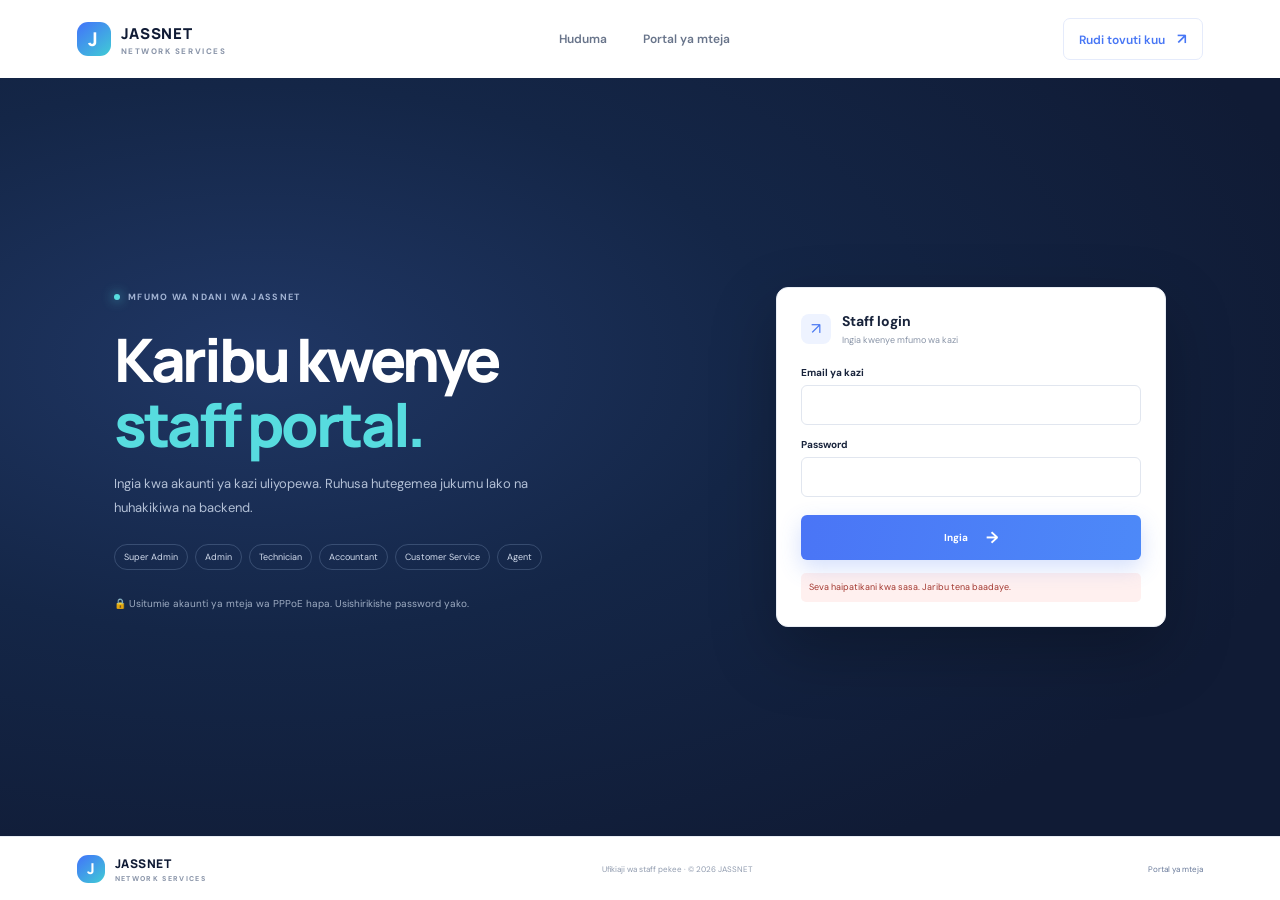
==== frontend/staff.html @ 78161b70 "Initial commit" ====
<!doctype html>
<html lang="sw">
<head>
  <meta charset="utf-8">
  <meta name="viewport" content="width=device-width, initial-scale=1">
  <meta name="theme-color" content="#101b35">
  <title>Staff login | JASSNET</title>
  <link rel="stylesheet" href="assets/css/app.css">
  <link rel="stylesheet" href="assets/css/portal.css">
  <link rel="stylesheet" href="assets/css/staff.css">
</head>
<body class="staff-page">
  <header class="topbar">
    <a class="brand" href="index.html" aria-label="JASSNET mwanzo"><span class="brand-mark">J</span><span>JASSNET <small>NETWORK SERVICES</small></span></a>
    <nav aria-label="Menyu kuu"><a href="index.html#services">Huduma</a><a href="index.html#portal">Portal ya mteja</a></nav>
    <a class="nav-cta" href="index.html">Rudi tovuti kuu <span>↗</span></a>
  </header>
  <main class="staff-main">
    <section class="staff-intro">
      <div class="eyebrow"><span class="live-dot"></span> MFUMO WA NDANI WA JASSNET</div>
      <h1>Karibu kwenye<br><span>staff portal.</span></h1>
      <p>Ingia kwa akaunti ya kazi uliyopewa. Ruhusa hutegemea jukumu lako na huhakikiwa na backend.</p>
      <div class="staff-role-list" aria-label="Majukumu ya mfumo"><span>Super Admin</span><span>Admin</span><span>Technician</span><span>Accountant</span><span>Customer Service</span><span>Agent</span></div>
      <p class="staff-security">🔒 Usitumie akaunti ya mteja wa PPPoE hapa. Usishirikishe password yako.</p>
    </section>
    <section class="staff-card" aria-labelledby="staff-heading">
      <div class="staff-card-heading"><span class="form-icon">↗</span><span><strong id="staff-heading">Staff login</strong><small>Ingia kwenye mfumo wa kazi</small></span></div>
      <form id="staff-login-form" autocomplete="on">
        <label for="staff-email">Email ya kazi</label>
        <input id="staff-email" name="email" type="email" autocomplete="username" maxlength="254" required>
        <label for="staff-password">Password</label>
        <input id="staff-password" name="password" type="password" autocomplete="current-password" maxlength="1024" required>
        <button class="button button-primary form-submit" type="submit">Ingia <span>→</span></button>
      </form>
      <div id="staff-message" class="form-message" role="status" aria-live="polite" hidden></div>
      <div id="staff-dashboard" class="staff-dashboard" hidden>
        <div class="staff-user"><div><small>UMEINGIA KAMA</small><strong id="staff-identity"></strong></div><button id="staff-logout" class="text-button" type="button">Toka</button></div>
        <div id="staff-role-chips" class="staff-role-list"></div>
        <h2>Dashibodi yako</h2>
        <p class="dashboard-notice">Hivi sasa login na ruhusa zinasomwa na backend. Kurasa za usimamizi hazijaunganishwa na API bado.</p>
        <div id="staff-modules" class="staff-modules"></div>
      </div>
    </section>
  </main>
  <footer><a class="brand footer-brand" href="index.html"><span class="brand-mark">J</span><span>JASSNET <small>NETWORK SERVICES</small></span></a><span>Ufikiaji wa staff pekee · © <span id="year"></span> JASSNET</span><a href="index.html#portal">Portal ya mteja</a></footer>
  <script src="assets/js/api.js" defer></script>
  <script src="assets/js/staff.js" defer></script>
</body>
</html>
---- frontend/assets/css/app.css ----
@import url('https://fonts.googleapis.com/css2?family=DM+Sans:wght@400;500;600;700;800&family=Manrope:wght@400;500;600;700;800&display=swap');
:root{--navy:#101b35;--navy-2:#162544;--ink:#18233b;--muted:#738098;--blue:#4776f5;--cyan:#57dcdf;--paper:#f6f8fc;--line:#e8edf4;--white:#fff;--shadow:0 20px 55px rgba(14,31,64,.12)}
*{box-sizing:border-box}html{scroll-behavior:smooth}body{margin:0;color:var(--ink);background:var(--paper);font-family:'DM Sans',sans-serif;-webkit-font-smoothing:antialiased}.topbar{height:78px;padding:0 max(calc((100% - 1180px)/2),6%);display:flex;align-items:center;justify-content:space-between;background:#fff;position:relative;z-index:2}.brand{display:flex;align-items:center;gap:10px;text-decoration:none;color:var(--navy);font-family:Manrope,sans-serif;font-weight:800;font-size:15px;letter-spacing:.045em}.brand-mark{display:grid;place-items:center;width:34px;height:34px;border-radius:11px;background:linear-gradient(140deg,#4272fa,#40ccd5);color:white;font-size:19px;font-weight:800}.brand small{display:block;color:#8a95a9;font-family:'DM Sans',sans-serif;font-size:8px;letter-spacing:.19em;margin-top:2px}.topbar nav{display:flex;gap:36px}.topbar nav a,.nav-cta{font-size:12px;text-decoration:none;color:#68748a;font-weight:600;transition:color .2s}.topbar nav a:hover,.nav-cta:hover{color:var(--blue)}.nav-cta{color:var(--blue);border:1px solid #e5ebfb;border-radius:7px;padding:10px 15px}.nav-cta span{font-size:15px;margin-left:9px}.hero{min-height:507px;position:relative;overflow:hidden;display:grid;grid-template-columns:1fr 1fr;align-items:center;padding:54px max(calc((100% - 1180px)/2),6%) 45px;background:radial-gradient(ellipse at 81% 48%,#203765 0%,#142647 31%,#101b35 72%);color:#fff}.hero:after{content:'';position:absolute;inset:0;background-image:linear-gradient(rgba(255,255,255,.025) 1px,transparent 1px),linear-gradient(90deg,rgba(255,255,255,.025) 1px,transparent 1px);background-size:50px 50px;mask-image:linear-gradient(90deg,transparent 28%,#000 100%);pointer-events:none}.hero-copy{position:relative;z-index:1;padding-bottom:10px}.eyebrow{font-size:9px;letter-spacing:.15em;font-weight:700;color:#a2b3d3;display:flex;align-items:center;gap:8px}.live-dot{width:6px;height:6px;border-radius:50%;background:var(--cyan);box-shadow:0 0 12px var(--cyan)}h1,h2,h3,p{margin-top:0}.hero h1{font:800 clamp(36px,4vw,52px)/1.13 Manrope,sans-serif;letter-spacing:-.055em;margin:23px 0 14px}.hero h1 span,.portal-band h2 span{color:var(--cyan)}.hero-text{color:#b3c0d6;font-size:13px;line-height:1.8;max-width:405px;margin-bottom:22px}.hero-actions{display:flex;align-items:center;gap:21px}.button{display:inline-flex;align-items:center;justify-content:center;gap:18px;padding:12px 17px;border:0;border-radius:6px;text-decoration:none;font:700 11px 'DM Sans',sans-serif;cursor:pointer}.button-primary{background:linear-gradient(100deg,#4a75f6,#4d89f8);color:#fff;box-shadow:0 8px 22px rgba(69,117,244,.23);transition:transform .2s,box-shadow .2s}.button-primary:hover{transform:translateY(-2px);box-shadow:0 11px 25px rgba(69,117,244,.34)}.button span{font-size:16px}.button-quiet{padding-left:0;background:none;color:#d5def0}.trust-row{display:flex;align-items:center;gap:12px;margin-top:35px;color:#a3b0c6;font-size:9px;line-height:1.6}.trust-row strong{color:#fff;font-size:10px}.avatars{display:flex;padding-right:8px}.avatars b{display:grid;place-items:center;width:25px;height:25px;border-radius:50%;border:2px solid #172747;background:#4c7cf3;margin-right:-7px;color:#fff;font-size:9px}.avatars b:nth-child(2){background:#32a6ae}.avatars b:nth-child(3){background:#e19b60}.trust-divider{height:25px;width:1px;background:#42516b;margin:0 7px}.network-art{position:relative;z-index:1;height:390px;margin-left:10px}.orbit{position:absolute;border:1px solid rgba(125,170,225,.16);border-radius:50%;left:50%;top:48%;transform:translate(-50%,-50%) rotate(-24deg)}.orbit-one{width:244px;height:244px}.orbit-two{width:354px;height:195px}.orbit-three{width:412px;height:250px;transform:translate(-50%,-50%) rotate(48deg)}.router-card{position:absolute;width:213px;height:191px;left:50%;top:47%;transform:translate(-50%,-50%);border:1px solid rgba(159,194,231,.25);border-radius:18px;background:linear-gradient(145deg,rgba(40,66,105,.88),rgba(21,38,70,.94));box-shadow:0 25px 65px rgba(0,0,0,.27);padding:15px}.router-top,.router-bottom{display:flex;align-items:center;justify-content:space-between}.router-logo{display:grid;place-items:center;border-radius:8px;width:24px;height:24px;background:linear-gradient(140deg,#527ffc,#40cbd2);font-weight:800}.router-status{font-size:6px;letter-spacing:.07em;color:#a9bad4}.router-status i{display:inline-block;width:5px;height:5px;background:#60e2bd;border-radius:50%;margin-right:3px}.router-waves{height:105px;display:grid;place-items:center;font-size:91px;line-height:1;color:#72cddd;text-shadow:0 0 34px rgba(87,220,223,.63);transform:rotate(-12deg)}.router-bottom{border-top:1px solid rgba(255,255,255,.1);padding-top:10px}.router-bottom small,.router-bottom strong{display:block}.router-bottom small{font-size:6px;letter-spacing:.12em;color:#9cafc9}.router-bottom strong{font-size:9px;margin-top:4px}.router-bottom strong span{color:#64e2bb}.speed{color:#65dae1;font-size:7px;letter-spacing:.13em}.node{position:absolute;z-index:1;width:8px;height:8px;border-radius:50%;background:#58d8dc;box-shadow:0 0 13px #58d8dc}.node-a{top:20%;left:35%}.node-b{top:30%;right:9%}.node-c{bottom:19%;left:17%}.node-d{bottom:17%;right:21%}.node-e{top:60%;left:5%;width:5px;height:5px}.signal{position:absolute;color:#80e3e2;font-size:23px}.signal-a{top:20%;right:25%}.signal-b{bottom:21%;left:33%;transform:rotate(180deg)}.float-card{position:absolute;z-index:1;display:flex;align-items:center;gap:10px;padding:11px 13px;border:1px solid rgba(173,200,235,.23);border-radius:8px;background:rgba(28,48,82,.9);box-shadow:0 10px 23px rgba(0,0,0,.14);white-space:nowrap}.float-card small,.float-card strong{display:block}.float-card small{font-size:8px;color:#9aabc5;margin-bottom:4px}.float-card strong{font-size:9px;color:#fff}.float-speed{top:15%;right:0}.float-safe{bottom:21%;left:4%}.mini-icon,.safe-icon{display:grid;place-items:center;width:26px;height:26px;border-radius:7px;background:rgba(68,117,244,.18);color:#7e9ffc;font-size:15px}.safe-icon{background:rgba(73,211,170,.15);color:#5fe1b5}.art-caption{position:absolute;bottom:1%;right:1%;display:flex;align-items:center;gap:8px;color:#7285a5;font-size:7px;letter-spacing:.1em}.caption-line{width:22px;height:1px;background:var(--cyan)}.metrics{position:relative;z-index:1;display:grid;grid-template-columns:repeat(4,1fr);padding:21px max(calc((100% - 1180px)/2),6%);background:#fff;border-bottom:1px solid var(--line)}.metric{display:flex;align-items:center;gap:11px;padding:2px 16px;border-right:1px solid var(--line)}.metric:first-child{padding-left:0}.metric:last-child{border:0}.metric-icon{display:grid;place-items:center;width:34px;height:34px;border-radius:9px;background:#f0f4ff;color:#5078eb;font-size:17px}.metric strong,.metric small{display:block}.metric strong{font-size:10px;color:#2b3850}.metric small{font-size:9px;color:#909bae;margin-top:4px}.section{max-width:1180px;margin:auto;padding:55px 0}.section-heading{display:flex;align-items:end;justify-content:space-between;margin-bottom:23px}.dark-eyebrow{color:#6480ca}.section-heading h2{font:800 25px Manrope,sans-serif;letter-spacing:-.04em;margin:9px 0 0}.section-heading>p{max-width:260px;color:#8792a6;font-size:11px;line-height:1.7;margin-bottom:3px}.service-cards{display:grid;grid-template-columns:repeat(3,1fr);gap:14px}.service-card{min-height:183px;padding:19px 20px 18px;border:1px solid #e9edf4;border-radius:9px;background:#fff;transition:transform .2s,box-shadow .2s}.service-card:hover{transform:translateY(-3px);box-shadow:var(--shadow)}.service-card.featured{border-color:#cddcff;background:linear-gradient(145deg,#fff,#f4f7ff)}.service-icon{display:grid;place-items:center;width:33px;height:33px;border-radius:9px;font-size:19px;margin-bottom:14px}.hotspot-icon{background:#edf4ff;color:#4c7cf3}.pppoe-icon{background:#edfbfa;color:#27a7a6}.support-icon{background:#fff6ed;color:#d99251}.service-tag{display:block;font-size:7px;letter-spacing:.14em;font-weight:700;color:#8290a8;margin-bottom:5px}.service-card h3{font:700 15px Manrope,sans-serif;margin-bottom:7px}.service-card p{max-width:310px;color:#818ca0;font-size:10px;line-height:1.65;margin-bottom:10px}.service-card>a{color:#4c76e8;text-decoration:none;font-size:9px;font-weight:700}.service-card>a span{font-size:14px;margin-left:5px}.portal-band{max-width:1180px;margin:0 auto 55px;min-height:270px;display:grid;grid-template-columns:1fr 380px;align-items:center;gap:40px;padding:32px 58px;border-radius:12px;background:radial-gradient(ellipse at 22% 100%,#1c3154,#101b35 67%);color:#fff}.portal-band h2{font:800 29px/1.2 Manrope,sans-serif;letter-spacing:-.04em;margin:15px 0 10px}.portal-band>div>p{max-width:440px;color:#aebbd0;font-size:10px;line-height:1.8;margin-bottom:12px}.portal-note{display:flex;align-items:center;gap:7px;color:#aebbd0;font-size:8px}.portal-form{padding:20px 22px;border:1px solid #e9edf4;border-radius:10px;background:#fff;color:var(--ink);box-shadow:0 18px 44px rgba(4,15,38,.2)}.form-heading{display:flex;align-items:center;gap:10px;margin-bottom:17px}.form-icon{display:grid;place-items:center;width:30px;height:30px;border-radius:8px;background:#eef3ff;color:#4978f2}.form-heading strong,.form-heading small{display:block}.form-heading strong{font-size:12px}.form-heading small{color:#8994a7;font-size:9px;margin-top:3px}.portal-form label{display:block;font-size:9px;font-weight:700;margin-bottom:6px}.portal-form input{width:100%;height:37px;border:1px solid #e1e6ef;border-radius:5px;padding:0 10px;color:var(--ink);font:11px 'DM Sans',sans-serif;outline:none}.portal-form input:focus{border-color:#6d91f5;box-shadow:0 0 0 3px #edf2ff}.form-submit{width:100%;margin-top:10px;font-size:10px}.form-disclaimer{color:#929caf;font-size:8px;line-height:1.5;margin:9px 0 0}.form-message{margin-top:9px;padding:8px;border-radius:5px;background:#fff4e5;color:#855915;font-size:9px;line-height:1.5}footer{min-height:64px;display:flex;align-items:center;justify-content:space-between;padding:12px max(calc((100% - 1180px)/2),6%);background:#fff;border-top:1px solid var(--line);color:#919caf;font-size:8px}footer a:last-child{color:#687999;text-decoration:none}.footer-brand{font-size:12px}.footer-brand .brand-mark{width:28px;height:28px;font-size:15px}.footer-brand small{font-size:7px}
@media(min-width:1500px){.hero{min-height:545px}.section{padding-top:65px}.network-art{transform:scale(1.06)}}
@media(max-width:1220px){.section{margin-left:6%;margin-right:6%}.portal-band{margin-left:6%;margin-right:6%}}
@media(max-width:760px){.topbar{height:66px;padding:0 5%}.topbar nav{display:none}.nav-cta{padding:8px 10px;font-size:10px}.brand{font-size:13px}.hero{grid-template-columns:1fr;padding:49px 7% 20px;min-height:unset}.hero h1{font-size:40px}.hero-text{max-width:490px}.network-art{height:290px;margin:16px 0 0;transform:scale(.9);transform-origin:top center}.router-card{top:46%}.float-speed{right:2%;top:10%}.float-safe{bottom:20%;left:1%}.art-caption{bottom:0}.metrics{grid-template-columns:1fr 1fr;gap:15px 0;padding:18px 5%}.metric{padding:4px 9px;border-right:0}.metric:nth-child(odd){border-right:1px solid var(--line)}.metric:first-child{padding-left:9px}.section{margin:0;padding:41px 6%}.section-heading{display:block}.section-heading h2{font-size:22px}.section-heading>p{margin-top:8px}.service-cards{grid-template-columns:1fr;gap:10px}.service-card{min-height:unset;padding:17px}.service-icon{margin-bottom:9px}.portal-band{grid-template-columns:1fr;margin:0 5% 35px;padding:25px 20px;gap:20px}.portal-band h2{font-size:27px}.portal-form{padding:17px}.portal-note{line-height:1.5}footer{padding:15px 5%;gap:10px;flex-wrap:wrap}footer>span{order:3;width:100%}}
@media(max-width:390px){.hero h1{font-size:35px}.nav-cta{font-size:9px}.network-art{margin-left:-15px;margin-right:-15px;transform:scale(.82);transform-origin:top center;height:260px}.metric strong{font-size:9px}.metric small{font-size:8px}}
@media(prefers-reduced-motion:reduce){*,*::before,*::after{scroll-behavior:auto!important;transition:none!important}}
---- frontend/assets/css/portal.css ----
[hidden]{display:none!important}.portal-form form{margin:0}.portal-form form+form{margin-top:9px}.portal-form button:disabled{cursor:wait;opacity:.7}.text-button{margin-top:8px;border:0;padding:0;background:none;color:#5078e9;font:600 9px 'DM Sans',sans-serif;cursor:pointer}.form-message.is-error{background:#fff0ef;color:#a23730}.portal-dashboard{margin-top:17px;padding-top:14px;border-top:1px solid #edf0f5}.portal-dashboard h3{margin:0 0 9px;font:700 13px Manrope,sans-serif}.portal-dashboard h4{margin:12px 0 5px;color:#718099;font-size:9px}.portal-entry{display:flex;justify-content:space-between;gap:10px;padding:8px 0;border-bottom:1px solid #f0f2f6;font-size:9px}.portal-entry strong{color:#34415a;font-weight:700}.portal-entry span{max-width:65%;color:#77849a;text-align:right;line-height:1.5}.logout-button{margin-top:12px;color:#697891!important;font-size:9px}.portal-form input:focus-visible,.portal-form button:focus-visible{outline:3px solid #c9d7ff;outline-offset:2px}
---- frontend/assets/css/staff.css ----
.staff-page{min-height:100vh;background:radial-gradient(ellipse at 20% 40%,#203765 0%,#142647 36%,#101b35 76%)}.staff-main{min-height:calc(100vh - 142px);max-width:1100px;margin:auto;padding:70px 24px;display:grid;grid-template-columns:1fr 390px;gap:90px;align-items:center;color:#fff}.staff-intro h1{font:800 clamp(40px,5vw,60px)/1.08 Manrope,sans-serif;letter-spacing:-.055em;margin:24px 0 16px}.staff-intro h1 span{color:var(--cyan)}.staff-intro>p{max-width:450px;color:#b3c0d6;font-size:13px;line-height:1.8}.staff-role-list{display:flex;flex-wrap:wrap;gap:7px;margin:25px 0}.staff-role-list span{padding:6px 9px;border:1px solid rgba(173,200,235,.22);border-radius:20px;color:#d2dced;font-size:9px}.staff-security{font-size:10px!important;color:#9eacc2!important}.staff-card{padding:24px;border:1px solid #e9edf4;border-radius:12px;background:white;color:var(--ink);box-shadow:0 25px 65px rgba(0,0,0,.25)}.staff-card-heading{display:flex;align-items:center;gap:11px;margin-bottom:20px}.staff-card-heading strong,.staff-card-heading small{display:block}.staff-card-heading strong{font-size:14px}.staff-card-heading small{margin-top:4px;color:#8994a7;font-size:9px}.staff-card form label{display:block;margin:13px 0 6px;font-size:10px;font-weight:700}.staff-card form input{width:100%;height:40px;border:1px solid #e1e6ef;border-radius:6px;padding:0 11px;font:12px 'DM Sans',sans-serif;color:var(--ink)}.staff-card form input:focus{outline:3px solid #edf2ff;border-color:#6d91f5}.staff-card .form-submit{width:100%;margin-top:18px}.staff-card .form-message{margin-top:13px}.staff-card .form-message.is-error{background:#fff0ef;color:#a23730}.staff-dashboard{margin-top:12px}.staff-user{display:flex;align-items:center;justify-content:space-between;padding:14px 0;border-top:1px solid #edf0f5;border-bottom:1px solid #edf0f5}.staff-user small,.staff-user strong{display:block}.staff-user small{font-size:8px;letter-spacing:.1em;color:#8793a8}.staff-user strong{margin-top:5px;font-size:11px;overflow-wrap:anywhere}.staff-user .text-button{margin:0}.staff-dashboard h2{margin:18px 0 7px;font:700 16px Manrope,sans-serif}.dashboard-notice{padding:10px;border-radius:6px;background:#fff7e8;color:#755b28;font-size:9px;line-height:1.6}.staff-modules{display:grid;grid-template-columns:1fr 1fr;gap:8px}.staff-module{min-height:74px;padding:10px;border:1px solid #e9edf4;border-radius:7px;background:#fff}.staff-module strong,.staff-module span{display:block}.staff-module strong{font-size:10px}.staff-module span{margin-top:6px;color:#8793a8;font-size:8px;line-height:1.4}.staff-module.locked{opacity:.56}.staff-page footer{background:#fff}@media(max-width:760px){.staff-main{min-height:calc(100vh - 130px);grid-template-columns:1fr;gap:20px;padding:42px 6%}.staff-intro h1{font-size:42px;margin:17px 0 12px}.staff-intro>p{font-size:11px}.staff-role-list{margin:15px 0}.staff-security{margin-bottom:0}.staff-card{padding:20px}.staff-page .topbar nav{display:none}}@media(max-width:390px){.staff-main{padding-left:5%;padding-right:5%}.staff-card{padding:17px}}
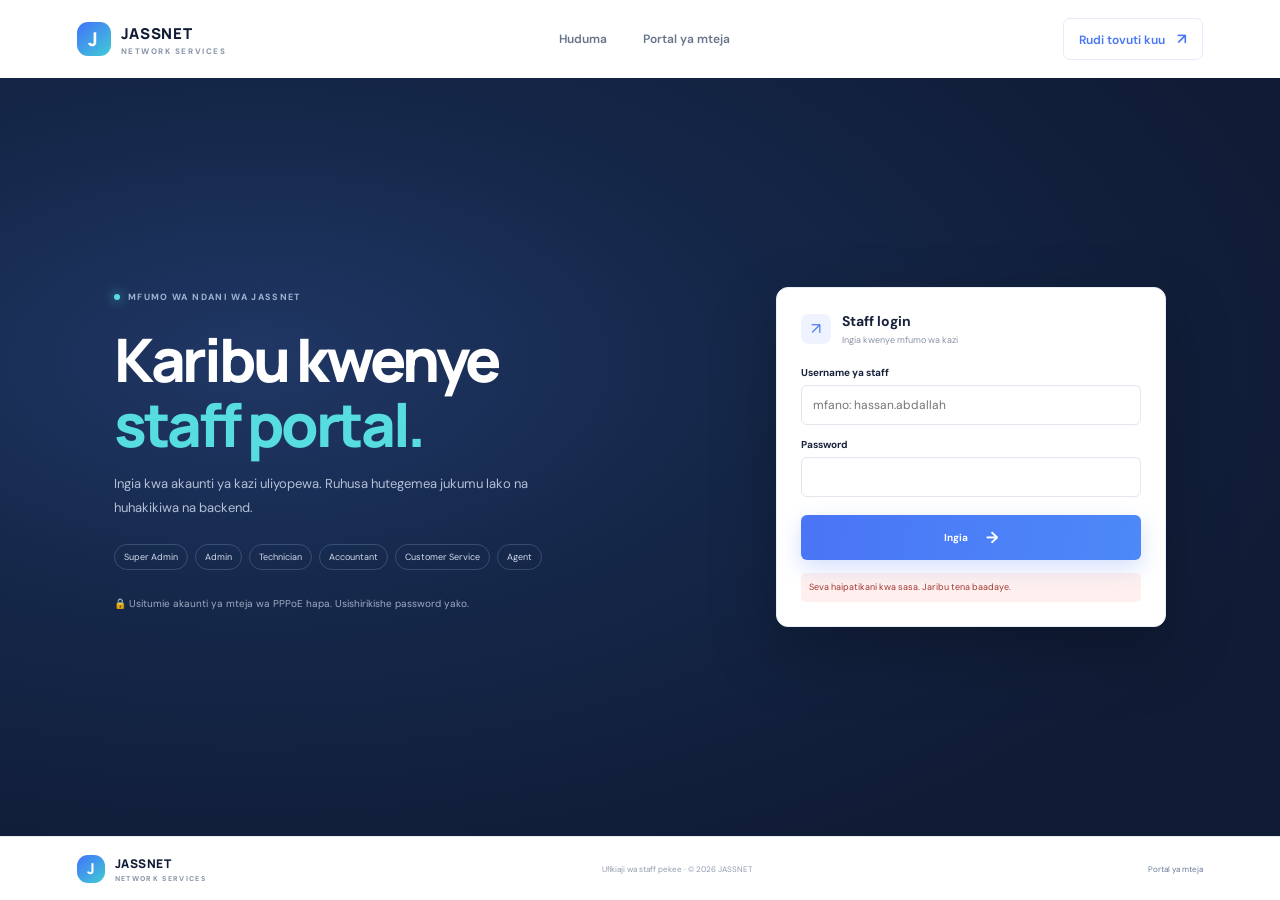
==== commit 23839b5f: "new update" ====
--- a/frontend/staff.html
+++ b/frontend/staff.html
@@ -26,8 +26,8 @@
     <section class="staff-card" aria-labelledby="staff-heading">
       <div class="staff-card-heading"><span class="form-icon">↗</span><span><strong id="staff-heading">Staff login</strong><small>Ingia kwenye mfumo wa kazi</small></span></div>
       <form id="staff-login-form" autocomplete="on">
-        <label for="staff-email">Email ya kazi</label>
-        <input id="staff-email" name="email" type="email" autocomplete="username" maxlength="254" required>
+        <label for="staff-username">Username ya staff</label>
+        <input id="staff-username" name="username" type="text" autocomplete="username" pattern="[a-z][a-z0-9_-]{0,39}\.[a-z][a-z0-9_-]{0,39}" placeholder="mfano: hassan.abdallah" maxlength="81" required>
         <label for="staff-password">Password</label>
         <input id="staff-password" name="password" type="password" autocomplete="current-password" maxlength="1024" required>
         <button class="button button-primary form-submit" type="submit">Ingia <span>→</span></button>
